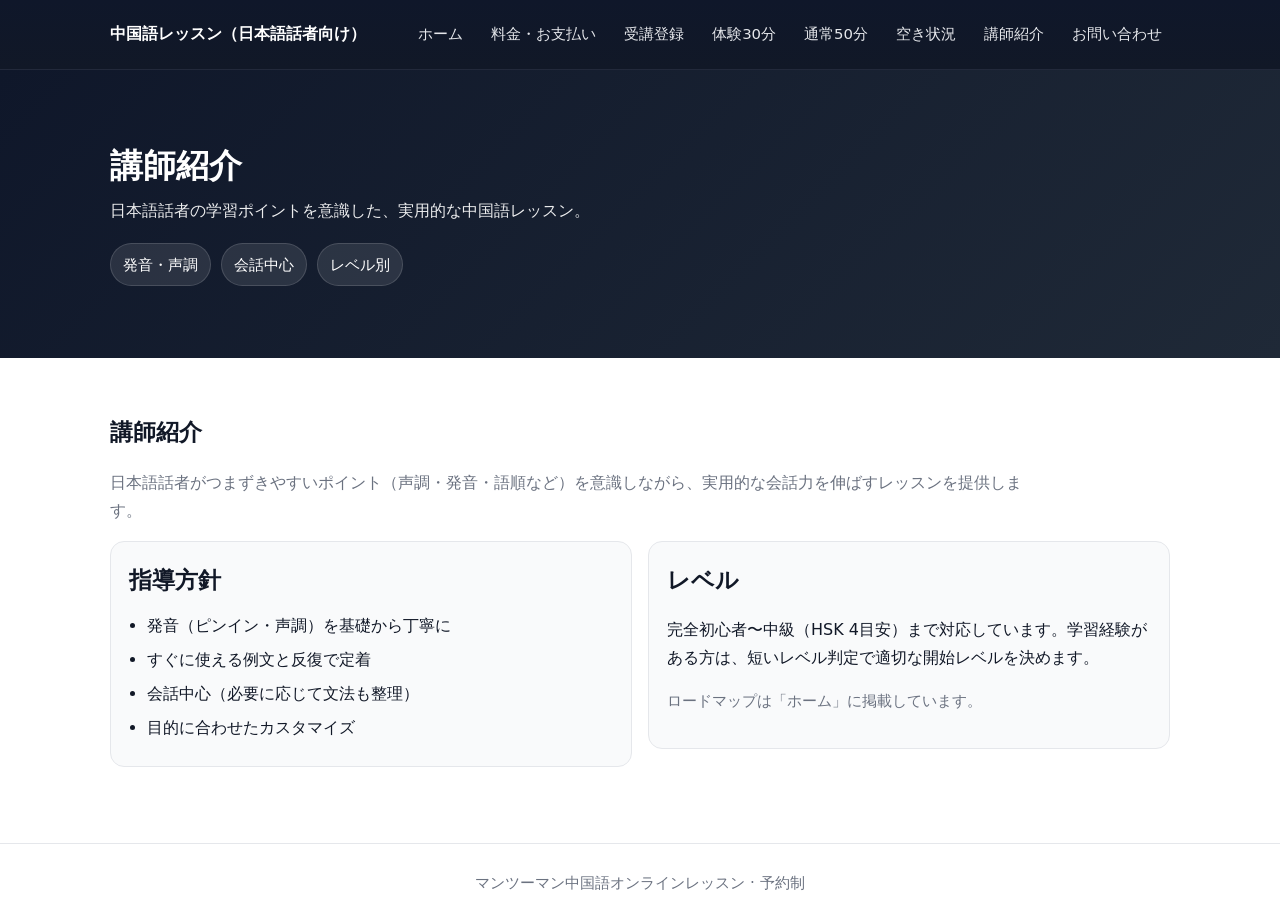
==== about.html @ 5b942bc3 "Add files via upload" ====
<!doctype html>
<html lang="ja">
<head>
  <meta charset="utf-8" />
  <meta name="viewport" content="width=device-width, initial-scale=1" />
  <title>講師紹介 | 中国語レッスン（日本語話者向け）</title>
  <link rel="stylesheet" href="assets/css/style.css" />
  <link rel="stylesheet" href="assets/css/roadmap.css" />
</head>
<body>

<nav class="navbar">
  <div class="container nav-container">
    <a href="index.html" class="logo">中国語レッスン（日本語話者向け）</a>
    <ul class="nav-links">
      <li><a href="index.html">ホーム</a></li>
      <li><a href="payment.html">料金・お支払い</a></li>
      <li><a href="register.html">受講登録</a></li>
      <li><a href="trial-lesson.html">体験30分</a></li>
      <li><a href="full-lesson.html">通常50分</a></li>
      <li><a href="availability.html">空き状況</a></li>
      <li><a href="about.html">講師紹介</a></li>
      <li><a href="contact.html">お問い合わせ</a></li>
    </ul>
  </div>
</nav>

<header class="hero">
  <div class="container">
    <h1>講師紹介</h1>
    <p>日本語話者の学習ポイントを意識した、実用的な中国語レッスン。</p>
    <div class="badges"><span class="badge">発音・声調</span><span class="badge">会話中心</span><span class="badge">レベル別</span></div>
  </div>
</header>
<main class="container">

<section class="section">
  <h2>講師紹介</h2>
  <p class="lead">日本語話者がつまずきやすいポイント（声調・発音・語順など）を意識しながら、実用的な会話力を伸ばすレッスンを提供します。</p>

  <div class="grid">
    <div class="col-6">
      <div class="card">
        <h2>指導方針</h2>
        <ul class="kv">
          <li>発音（ピンイン・声調）を基礎から丁寧に</li>
          <li>すぐに使える例文と反復で定着</li>
          <li>会話中心（必要に応じて文法も整理）</li>
          <li>目的に合わせたカスタマイズ</li>
        </ul>
      </div>
    </div>
    <div class="col-6">
      <div class="card">
        <h2>レベル</h2>
        <p>完全初心者〜中級（HSK 4目安）まで対応しています。学習経験がある方は、短いレベル判定で適切な開始レベルを決めます。</p>
        <p class="small">ロードマップは「ホーム」に掲載しています。</p>
      </div>
    </div>
  </div>
</section>

</main>
<footer class="footer">マンツーマン中国語オンラインレッスン · 予約制</footer>
</body>
</html>
---- assets/css/style.css ----
:root{--nav:#0f172a;--nav2:#111827;--text:#111827;--muted:#6b7280;--bg:#ffffff;--card:#f9fafb;--border:#e5e7eb;--accent:#2563eb}
*{box-sizing:border-box}
body{margin:0;font-family:system-ui,-apple-system,"Segoe UI",Roboto,"Hiragino Kaku Gothic ProN","Noto Sans JP",Arial,sans-serif;color:var(--text);background:var(--bg);line-height:1.75}
.container{max-width:1100px;margin:0 auto;padding:20px}
.navbar{position:sticky;top:0;z-index:20;background:linear-gradient(180deg,var(--nav),var(--nav2));border-bottom:1px solid rgba(255,255,255,.08)}
.nav-container{display:flex;align-items:center;justify-content:space-between;gap:16px}
.logo{color:#fff;text-decoration:none;font-weight:800;font-size:1.02rem;white-space:nowrap}
.nav-links{list-style:none;display:flex;flex-wrap:wrap;gap:12px;margin:0;padding:0}
.nav-links a{color:#e5e7eb;text-decoration:none;font-size:.93rem;padding:10px 8px;border-radius:8px}
.nav-links a:hover{background:rgba(255,255,255,.08);color:#fff}
.hero{background:linear-gradient(135deg,#0f172a,#1f2937);color:#fff;padding:56px 0 52px}
.hero h1{margin:0 0 10px;font-size:2.05rem;line-height:1.25}
.hero p{margin:0;max-width:900px;opacity:.92}
.hero .badges{margin-top:18px;display:flex;flex-wrap:wrap;gap:10px}
.badge{display:inline-flex;align-items:center;gap:8px;background:rgba(255,255,255,.10);border:1px solid rgba(255,255,255,.14);padding:8px 12px;border-radius:999px;font-size:.92rem}
.section{margin-top:34px}
.section h2{margin:0 0 12px;font-size:1.45rem}
.lead{color:var(--muted);max-width:920px}
.card{background:var(--card);border:1px solid var(--border);border-radius:14px;padding:18px 18px}
.grid{display:grid;grid-template-columns:repeat(12,1fr);gap:16px}
.col-6{grid-column:span 6}
@media(max-width:900px){.col-6{grid-column:span 12}.hero h1{font-size:1.75rem}}
.btns{display:flex;flex-wrap:wrap;gap:12px;margin-top:10px}
.btn{display:inline-block;padding:12px 16px;border-radius:10px;text-decoration:none;font-weight:750;border:1px solid transparent}
.btn-primary{background:var(--accent);color:#fff}
.btn-primary:hover{filter:brightness(.95)}
.btn-secondary{background:#fff;color:var(--text);border-color:var(--border)}
.btn-secondary:hover{background:#f3f4f6}
.kv{margin:0;padding-left:18px}
.kv li{margin:6px 0}
.notice{border-left:4px solid var(--accent);background:#eff6ff;padding:12px 14px;border-radius:10px;color:#0b1b3a}
.small{font-size:.95rem;color:var(--muted)}
.hr{height:1px;background:var(--border);margin:18px 0}
.placeholder-box{border:2px dashed #cbd5e1;background:#f8fafc;padding:18px;border-radius:12px;text-align:center;color:#334155}
.footer{margin-top:56px;padding:26px 0;border-top:1px solid var(--border);color:var(--muted);text-align:center;font-size:.95rem}
---- assets/css/roadmap.css ----
.roadmap-section{background:#f9fafb;border:1px solid #e5e7eb;border-radius:14px;padding:18px}
.roadmap-intro{color:#444;margin:0 0 14px}
.roadmap-row{display:grid;grid-template-columns:1.3fr 3.2fr 1fr 1.2fr;gap:14px;padding:14px 12px;border-bottom:1px solid #e5e7eb;background:#fff}
.roadmap-row.header{background:#eef2ff;font-weight:800}
.roadmap-row:last-child{border-bottom:none}
.level-pill{display:inline-block;background:#e0f2fe;border:1px solid #bae6fd;color:#075985;padding:6px 10px;border-radius:999px;font-weight:800;font-size:.92rem}
.hsk-pill{display:inline-block;background:#ede9fe;border:1px solid #ddd6fe;color:#4c1d95;padding:6px 10px;border-radius:999px;font-weight:800;font-size:.92rem}
@media(max-width:820px){.roadmap-row{grid-template-columns:1fr;gap:8px}.roadmap-row.header{display:none}}
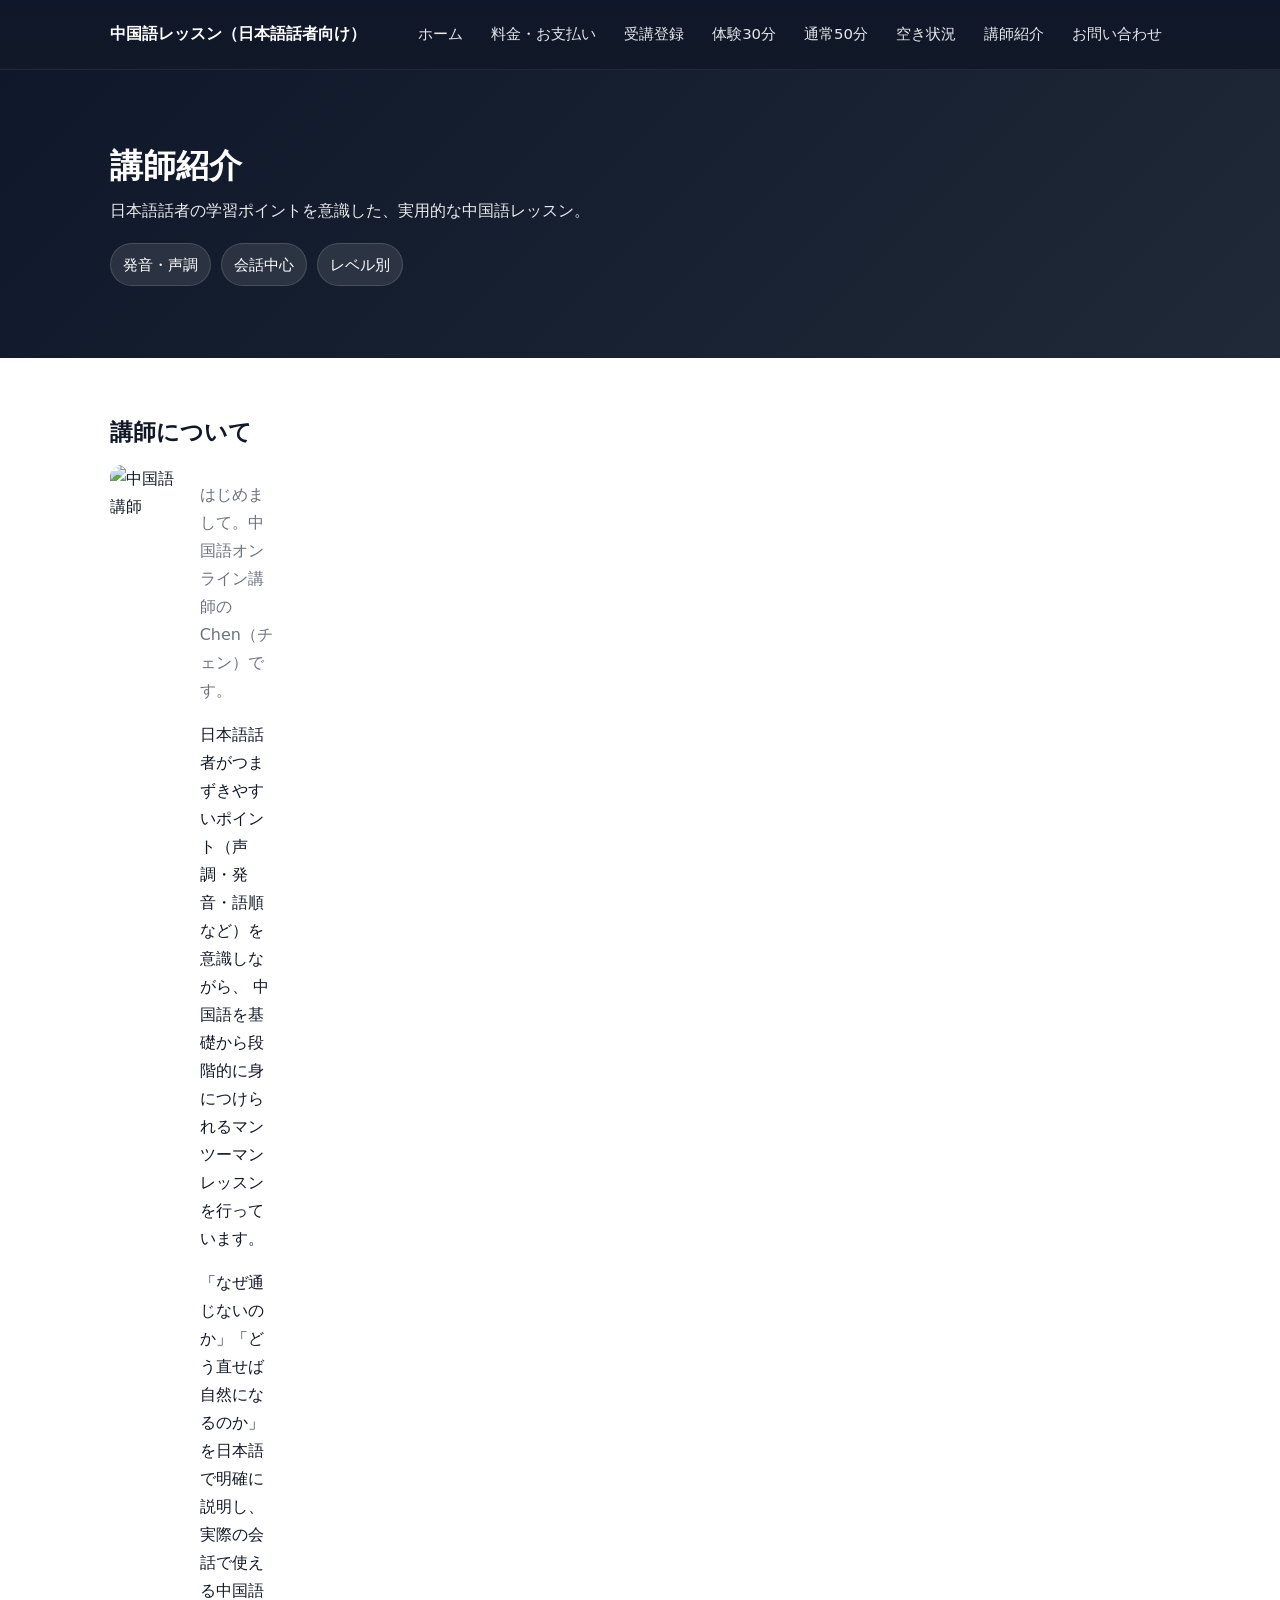
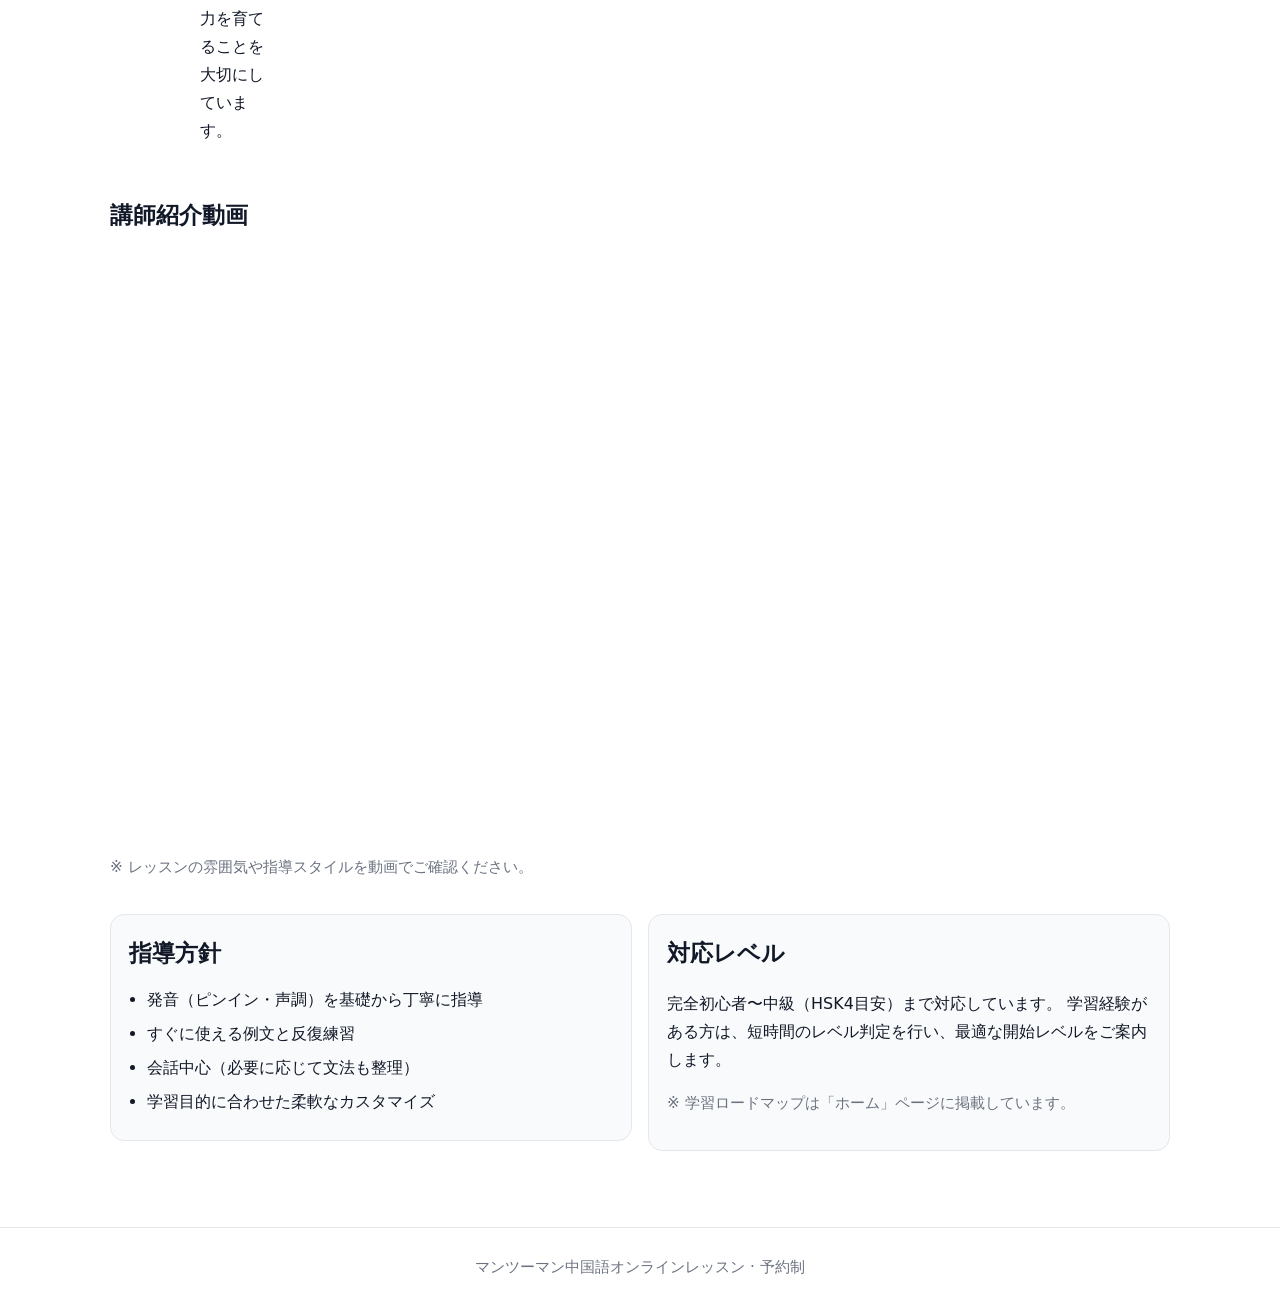
==== commit f8b5ca71: "Update about.html" ====
--- a/about.html
+++ b/about.html
@@ -19,7 +19,7 @@
       <li><a href="trial-lesson.html">体験30分</a></li>
       <li><a href="full-lesson.html">通常50分</a></li>
       <li><a href="availability.html">空き状況</a></li>
-      <li><a href="about.html">講師紹介</a></li>
+      <li><a href="about.html" class="active">講師紹介</a></li>
       <li><a href="contact.html">お問い合わせ</a></li>
     </ul>
   </div>
@@ -29,38 +29,99 @@
   <div class="container">
     <h1>講師紹介</h1>
     <p>日本語話者の学習ポイントを意識した、実用的な中国語レッスン。</p>
-    <div class="badges"><span class="badge">発音・声調</span><span class="badge">会話中心</span><span class="badge">レベル別</span></div>
+    <div class="badges">
+      <span class="badge">発音・声調</span>
+      <span class="badge">会話中心</span>
+      <span class="badge">レベル別</span>
+    </div>
   </div>
 </header>
+
 <main class="container">
 
 <section class="section">
-  <h2>講師紹介</h2>
-  <p class="lead">日本語話者がつまずきやすいポイント（声調・発音・語順など）を意識しながら、実用的な会話力を伸ばすレッスンを提供します。</p>
+  <h2>講師について</h2>
 
+  <div class="grid">
+    <!-- Photo -->
+    <div class="col-4">
+      <img
+        src="assets/img/si-han-chen.jpg"
+        alt="中国語講師"
+        style="width:100%; border-radius:12px;"
+      />
+    </div>
+
+    <!-- Intro text -->
+    <div class="col-8">
+      <p class="lead">
+        はじめまして。中国語オンライン講師の Chen（チェン）です。
+      </p>
+
+      <p>
+        日本語話者がつまずきやすいポイント（声調・発音・語順など）を意識しながら、
+        中国語を基礎から段階的に身につけられるマンツーマンレッスンを行っています。
+      </p>
+
+      <p>
+        「なぜ通じないのか」「どう直せば自然になるのか」を日本語で明確に説明し、
+        実際の会話で使える中国語力を育てることを大切にしています。
+      </p>
+    </div>
+  </div>
+</section>
+
+<section class="section">
+  <h2>講師紹介動画</h2>
+
+  <div style="position:relative; padding-bottom:56.25%; height:0; overflow:hidden; border-radius:12px;">
+    <iframe
+      src="https://www.youtube.com/embed/eRM1gHSuGRY"
+      title="講師紹介動画"
+      frameborder="0"
+      allow="accelerometer; autoplay; clipboard-write; encrypted-media; gyroscope; picture-in-picture"
+      allowfullscreen
+      style="position:absolute; top:0; left:0; width:100%; height:100%;">
+    </iframe>
+  </div>
+
+  <p class="small" style="margin-top:10px;">
+    ※ レッスンの雰囲気や指導スタイルを動画でご確認ください。
+  </p>
+</section>
+
+<section class="section">
   <div class="grid">
     <div class="col-6">
       <div class="card">
         <h2>指導方針</h2>
         <ul class="kv">
-          <li>発音（ピンイン・声調）を基礎から丁寧に</li>
-          <li>すぐに使える例文と反復で定着</li>
+          <li>発音（ピンイン・声調）を基礎から丁寧に指導</li>
+          <li>すぐに使える例文と反復練習</li>
           <li>会話中心（必要に応じて文法も整理）</li>
-          <li>目的に合わせたカスタマイズ</li>
+          <li>学習目的に合わせた柔軟なカスタマイズ</li>
         </ul>
       </div>
     </div>
+
     <div class="col-6">
       <div class="card">
-        <h2>レベル</h2>
-        <p>完全初心者〜中級（HSK 4目安）まで対応しています。学習経験がある方は、短いレベル判定で適切な開始レベルを決めます。</p>
-        <p class="small">ロードマップは「ホーム」に掲載しています。</p>
+        <h2>対応レベル</h2>
+        <p>
+          完全初心者〜中級（HSK4目安）まで対応しています。
+          学習経験がある方は、短時間のレベル判定を行い、最適な開始レベルをご案内します。
+        </p>
+        <p class="small">※ 学習ロードマップは「ホーム」ページに掲載しています。</p>
       </div>
     </div>
   </div>
 </section>
 
 </main>
-<footer class="footer">マンツーマン中国語オンラインレッスン · 予約制</footer>
+
+<footer class="footer">
+  マンツーマン中国語オンラインレッスン · 予約制
+</footer>
+
 </body>
 </html>
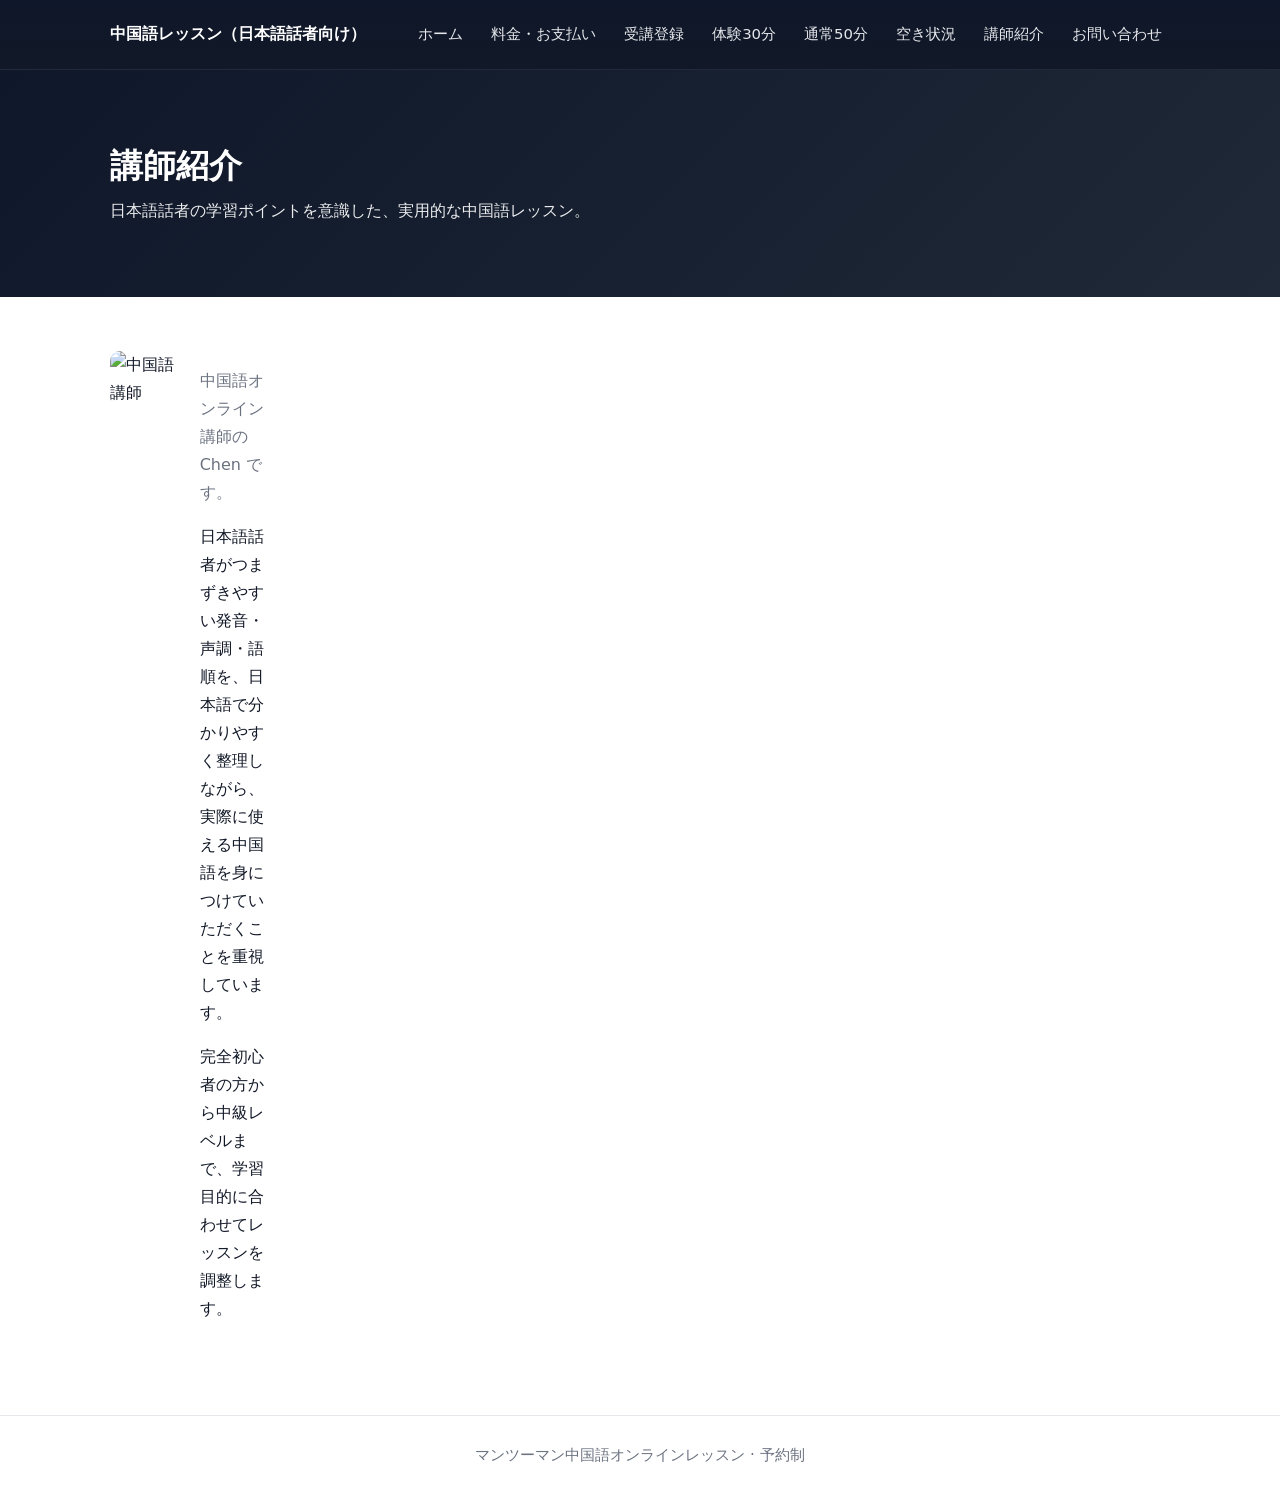
==== commit a05a015d: "Add files via upload" ====
--- a/about.html
+++ b/about.html
@@ -5,7 +5,6 @@
   <meta name="viewport" content="width=device-width, initial-scale=1" />
   <title>講師紹介 | 中国語レッスン（日本語話者向け）</title>
   <link rel="stylesheet" href="assets/css/style.css" />
-  <link rel="stylesheet" href="assets/css/roadmap.css" />
 </head>
 <body>
 
@@ -19,7 +18,7 @@
       <li><a href="trial-lesson.html">体験30分</a></li>
       <li><a href="full-lesson.html">通常50分</a></li>
       <li><a href="availability.html">空き状況</a></li>
-      <li><a href="about.html" class="active">講師紹介</a></li>
+      <li><a href="about.html">講師紹介</a></li>
       <li><a href="contact.html">お問い合わせ</a></li>
     </ul>
   </div>
@@ -29,99 +28,29 @@
   <div class="container">
     <h1>講師紹介</h1>
     <p>日本語話者の学習ポイントを意識した、実用的な中国語レッスン。</p>
-    <div class="badges">
-      <span class="badge">発音・声調</span>
-      <span class="badge">会話中心</span>
-      <span class="badge">レベル別</span>
-    </div>
   </div>
 </header>
 
 <main class="container">
-
 <section class="section">
-  <h2>講師について</h2>
-
   <div class="grid">
-    <!-- Photo -->
     <div class="col-4">
-      <img
-        src="assets/img/si-han-chen.jpg"
-        alt="中国語講師"
-        style="width:100%; border-radius:12px;"
-      />
+      <img src="assets/img/si-han-chen.jpg" alt="中国語講師" style="width:100%; border-radius:10px;">
     </div>
-
-    <!-- Intro text -->
     <div class="col-8">
-      <p class="lead">
-        はじめまして。中国語オンライン講師の Chen（チェン）です。
+      <p class="lead">中国語オンライン講師の Chen です。</p>
+      <p>
+        日本語話者がつまずきやすい発音・声調・語順を、日本語で分かりやすく整理しながら、
+        実際に使える中国語を身につけていただくことを重視しています。
       </p>
-
       <p>
-        日本語話者がつまずきやすいポイント（声調・発音・語順など）を意識しながら、
-        中国語を基礎から段階的に身につけられるマンツーマンレッスンを行っています。
-      </p>
-
-      <p>
-        「なぜ通じないのか」「どう直せば自然になるのか」を日本語で明確に説明し、
-        実際の会話で使える中国語力を育てることを大切にしています。
+        完全初心者の方から中級レベルまで、学習目的に合わせてレッスンを調整します。
       </p>
     </div>
   </div>
 </section>
-
-<section class="section">
-  <h2>講師紹介動画</h2>
-
-  <div style="position:relative; padding-bottom:56.25%; height:0; overflow:hidden; border-radius:12px;">
-    <iframe
-      src="https://www.youtube.com/embed/eRM1gHSuGRY"
-      title="講師紹介動画"
-      frameborder="0"
-      allow="accelerometer; autoplay; clipboard-write; encrypted-media; gyroscope; picture-in-picture"
-      allowfullscreen
-      style="position:absolute; top:0; left:0; width:100%; height:100%;">
-    </iframe>
-  </div>
-
-  <p class="small" style="margin-top:10px;">
-    ※ レッスンの雰囲気や指導スタイルを動画でご確認ください。
-  </p>
-</section>
-
-<section class="section">
-  <div class="grid">
-    <div class="col-6">
-      <div class="card">
-        <h2>指導方針</h2>
-        <ul class="kv">
-          <li>発音（ピンイン・声調）を基礎から丁寧に指導</li>
-          <li>すぐに使える例文と反復練習</li>
-          <li>会話中心（必要に応じて文法も整理）</li>
-          <li>学習目的に合わせた柔軟なカスタマイズ</li>
-        </ul>
-      </div>
-    </div>
-
-    <div class="col-6">
-      <div class="card">
-        <h2>対応レベル</h2>
-        <p>
-          完全初心者〜中級（HSK4目安）まで対応しています。
-          学習経験がある方は、短時間のレベル判定を行い、最適な開始レベルをご案内します。
-        </p>
-        <p class="small">※ 学習ロードマップは「ホーム」ページに掲載しています。</p>
-      </div>
-    </div>
-  </div>
-</section>
-
 </main>
 
-<footer class="footer">
-  マンツーマン中国語オンラインレッスン · 予約制
-</footer>
-
+<footer class="footer">マンツーマン中国語オンラインレッスン · 予約制</footer>
 </body>
 </html>
